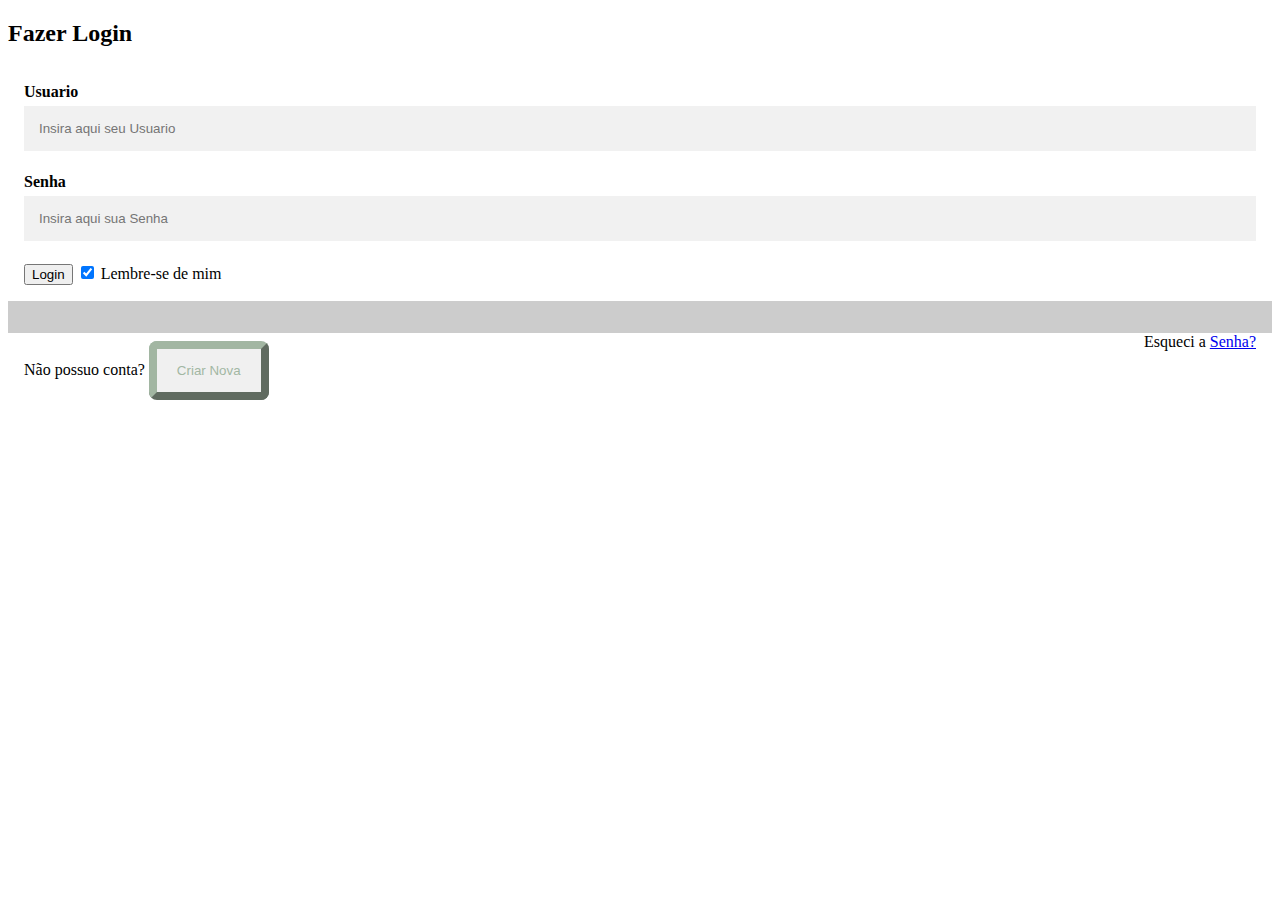
==== index.html @ 303a2704 "Add files via upload" ====
<!DOCTYPE html>
<html lang="pt">
<head>
  <meta charset="utf-8">
  <meta name="viewport" content="width=device-width, initial-scale=1">
  <link href="style2.css" rel="stylesheet" type="text/css">
  <title>log+conta</title>
</head>
<body>

<h2>Fazer Login</h2>

<form action="logging.php" method="post">
  <div class="container">
    <label for="uname"><b>Usuario</b></label>
    <input type="text" placeholder="Insira aqui seu Usuario" name="uname" id="uname" required>

    <label for="pass"><b>Senha</b></label>
    <input type="text" placeholder="Insira aqui sua Senha" name="pass" required>
    
    <input type="submit" value="Login" name="submit" />

    <label>
      <input type="checkbox" checked="checked" name="lembre-se"> Lembre-se de mim
    </label>
  </div>

  <div class="container" style="background-color:#ccc">
    <span class="psw">Esqueci a <a href="esqueciasenha.html">Senha?</a></span>
    <span class="novousuario">Não possuo conta? <button onclick="document.getElementById('id01').style.display='block';location.href='#';" style="width:auto;">Criar Nova</button></span>
  </div>
</form>

<div id="id01" class="modal">
  <span onclick="document.getElementById('id01').style.display='none'" class="close" title="Close Modal">&times;</span>
  <form class="modal-content" action="connect.php" method="POST">
    <div class="container">
      <h1>Registre-se</h1>
      <p>Preencha as seguintes informações para criar sua conta</p>
      <hr>
      <label for="nome"><b>Nome</b></label>
      <input type="text" placeholder="Nome completo" name="nome" id="nome" required>

      <label for="date"><b>Data de Nascimento</b></label>
      <input type="text" placeholder="dd/mm/aaaa" name="date" id="date" required>
      <br>
      <label for="cpfform"><b>CPF</b></label>
      <input type="text" placeholder="Insira seu CPF" name="cpfform" id="cpfform" required>
      <br>
      <label for="telefone"><b>Telefone</b></label>
      <input type="text" placeholder="(xx) xxxxx-xxxx" name="telefone" id="telefone" required>
      <br>
      <label for="email"><b>E-mail</b></label>
      <input type="text" placeholder="Insira seu e-mail" name="email" id="email" required>
      <br>
      <label for="user"><b>Usuário</b></label>
      <input type="text" placeholder="Nome de usuário" name="username" id="user" required>
      <br>
      <label for="password"><b>Senha</b></label>
      <input type="text" placeholder="Insira uma senha" name="password" id="password" required>
      <br>
      <label>
        <input type="checkbox" checked="checked" name="remember" style="margin-bottom:15px"> Lembre-se de mim
      </label>

     

      <div class="clearfix">
        <button type="button" onclick="document.getElementById('id01').style.display='none'" class="cancelar">Cancelar</button>
        <button type="submit" class="signupbtn" id="conteudo">Registre-se</button>
      </div>
    </div>
  </form>
</div>

<script src="./custom.js"></script>

</body>
</html>
---- style2.css ----
/*css file put together by @247106*/

input[type=text], input[type=password] {
  width: 100%;
  padding: 12px 20px;
  margin: 8px 0;
  display: inline-block;
  border: 1px solid #ccc;
  box-sizing: border-box;
}


button {
  color: #98AF99;
  border-color: #98af99;
  padding: 14px 20px;
  margin: 8px 0;
  border-radius: 8px;
  border-width: 8px;
  cursor: pointer;
  width: 100%;
  opacity: 0.9;
}


button:hover {
  opacity: 1;
}

.cancelar {
  width: auto;
  padding: 10px 18px;
  background-color: #98AF99;
}

.container {
  padding: 16px;
}

span.psw {
  float: right;
  padding-top: 16px;
}

span.novousuario {
  float: left;
  padding-top: 16px;
}
  .cancelar {
     width: 100%;
  }


input[type=text], input[type=password] {
  width: 100%;
  padding: 15px;
  margin: 5px 0 22px 0;
  display: inline-block;
  border: none;
  background: #f1f1f1;
}

input[type=text]:focus, input[type=password]:focus {
  background-color: #ddd;
  outline: none;
}


.cancelbtn {
  padding: 14px 20px;
  background-color: #98AF99;
}

.cancelbtn, .signupbtn {
  float: left;
  width: 50%;
}


.container {
  padding: 16px;
}


.modal {
  display: none;
  position: fixed; 
  z-index: 1;
  left: 0;
  top: 0;
  width: 100%; 
  height: 100%; 
  overflow: auto; 
  background-color: #98AF99;
  padding-top: 50px;
}

.modal-content {
  background-color: #fefefe;
  margin: 5% auto 15% auto; 
  border: 1px solid #a4bbf8;
  width: 80%; 
}

hr {
  border: 1px solid #f1f1f1;
  margin-bottom: 25px;
}
 
.close {
  position: absolute;
  right: 35px;
  top: 15px;
  font-size: 40px;
  font-weight: bold;
  color: #f1f1f1;
}

.close:hover,
.close:focus {
  color: red;
  cursor: pointer;
}

.clearfix::after {
  content: "";
  clear: both;
  display: table;
}

@media screen and (max-width: 300px) {
  .cancelbtn, .signupbtn {
     width: 100%;
  }
}
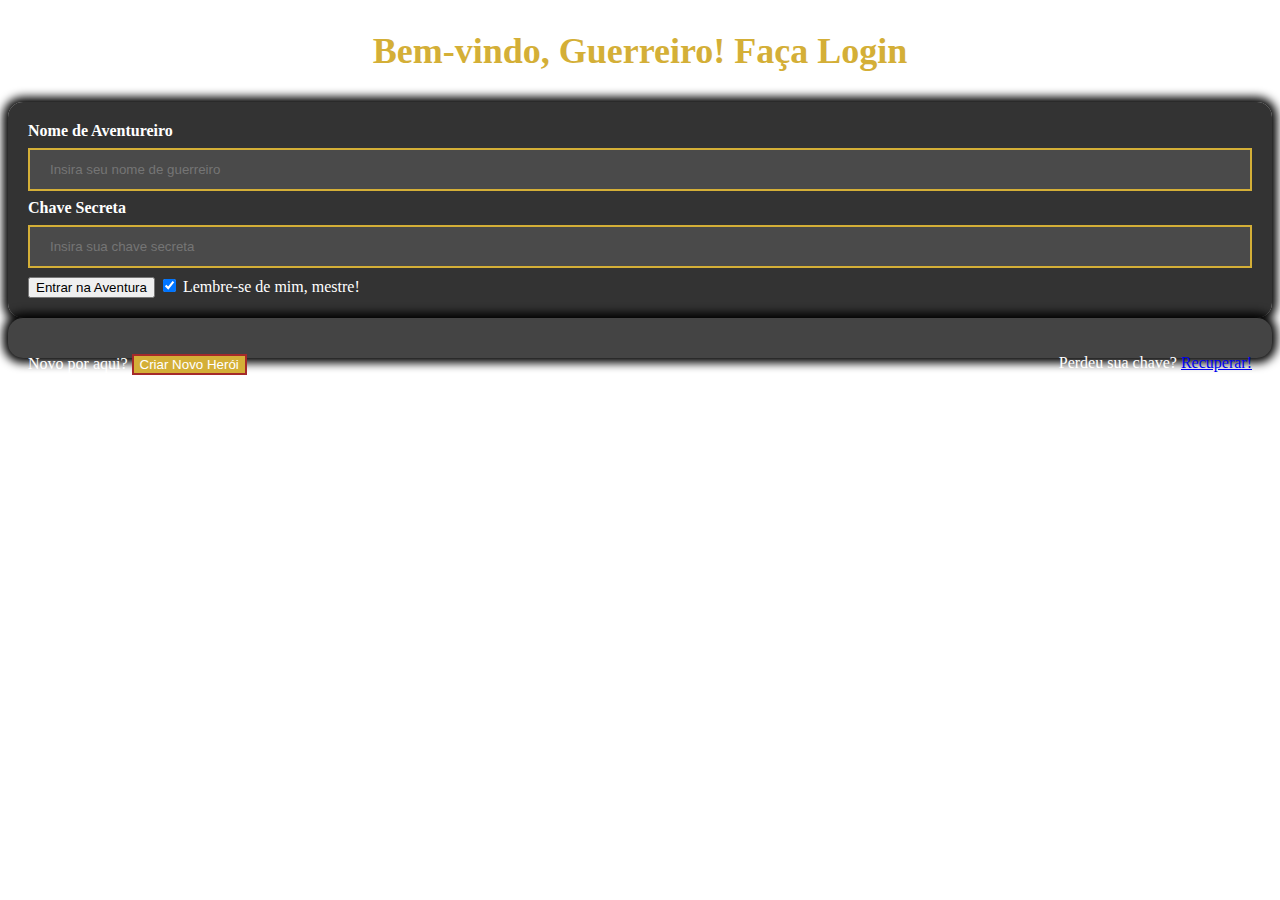
==== commit d16972d5: "atualizando" ====
--- a/index.html
+++ b/index.html
@@ -1,79 +1,79 @@
-<!DOCTYPE html>
-<html lang="pt">
-<head>
-  <meta charset="utf-8">
-  <meta name="viewport" content="width=device-width, initial-scale=1">
-  <link href="style2.css" rel="stylesheet" type="text/css">
-  <title>log+conta</title>
-</head>
-<body>
-
-<h2>Fazer Login</h2>
-
-<form action="logging.php" method="post">
-  <div class="container">
-    <label for="uname"><b>Usuario</b></label>
-    <input type="text" placeholder="Insira aqui seu Usuario" name="uname" id="uname" required>
-
-    <label for="pass"><b>Senha</b></label>
-    <input type="text" placeholder="Insira aqui sua Senha" name="pass" required>
-    
-    <input type="submit" value="Login" name="submit" />
-
-    <label>
-      <input type="checkbox" checked="checked" name="lembre-se"> Lembre-se de mim
-    </label>
-  </div>
-
-  <div class="container" style="background-color:#ccc">
-    <span class="psw">Esqueci a <a href="esqueciasenha.html">Senha?</a></span>
-    <span class="novousuario">Não possuo conta? <button onclick="document.getElementById('id01').style.display='block';location.href='#';" style="width:auto;">Criar Nova</button></span>
-  </div>
-</form>
-
-<div id="id01" class="modal">
-  <span onclick="document.getElementById('id01').style.display='none'" class="close" title="Close Modal">&times;</span>
-  <form class="modal-content" action="connect.php" method="POST">
-    <div class="container">
-      <h1>Registre-se</h1>
-      <p>Preencha as seguintes informações para criar sua conta</p>
-      <hr>
-      <label for="nome"><b>Nome</b></label>
-      <input type="text" placeholder="Nome completo" name="nome" id="nome" required>
-
-      <label for="date"><b>Data de Nascimento</b></label>
-      <input type="text" placeholder="dd/mm/aaaa" name="date" id="date" required>
-      <br>
-      <label for="cpfform"><b>CPF</b></label>
-      <input type="text" placeholder="Insira seu CPF" name="cpfform" id="cpfform" required>
-      <br>
-      <label for="telefone"><b>Telefone</b></label>
-      <input type="text" placeholder="(xx) xxxxx-xxxx" name="telefone" id="telefone" required>
-      <br>
-      <label for="email"><b>E-mail</b></label>
-      <input type="text" placeholder="Insira seu e-mail" name="email" id="email" required>
-      <br>
-      <label for="user"><b>Usuário</b></label>
-      <input type="text" placeholder="Nome de usuário" name="username" id="user" required>
-      <br>
-      <label for="password"><b>Senha</b></label>
-      <input type="text" placeholder="Insira uma senha" name="password" id="password" required>
-      <br>
-      <label>
-        <input type="checkbox" checked="checked" name="remember" style="margin-bottom:15px"> Lembre-se de mim
-      </label>
-
-     
-
-      <div class="clearfix">
-        <button type="button" onclick="document.getElementById('id01').style.display='none'" class="cancelar">Cancelar</button>
-        <button type="submit" class="signupbtn" id="conteudo">Registre-se</button>
-      </div>
-    </div>
-  </form>
-</div>
-
-<script src="./custom.js"></script>
-
-</body>
-</html>
+<!DOCTYPE html>
+<html lang="pt">
+<head>
+  <meta charset="utf-8">
+  <meta name="viewport" content="width=device-width, initial-scale=1">
+  <link href="style2.css" rel="stylesheet" type="text/css">
+  <title>log+conta</title>
+</head>
+<body>
+
+  <h2>Bem-vindo, Guerreiro! Faça Login</h2>
+
+  <form action="logging.php" method="post">
+    <div class="container">
+      <label for="uname"><b>Nome de Aventureiro</b></label>
+      <input type="text" placeholder="Insira seu nome de guerreiro" name="uname" id="uname" required>
+  
+      <label for="pass"><b>Chave Secreta</b></label>
+      <input type="password" placeholder="Insira sua chave secreta" name="pass" required>
+  
+      <input type="submit" value="Entrar na Aventura" name="submit" />
+      <label>
+        <input type="checkbox" checked="checked" name="lembre-se"> Lembre-se de mim, mestre!
+      </label>
+    </div>
+  
+    <div class="container" style="background-color:#444">
+      <span class="psw">Perdeu sua chave? <a href="esqueciasenha.html">Recuperar!</a></span>
+      <span class="novousuario">Novo por aqui? <button onclick="document.getElementById('id01').style.display='block';location.href='#';" style="width:auto;">Criar Novo Herói</button></span>
+    </div>
+  </form>
+  
+
+<div id="id01" class="modal">
+  <span onclick="document.getElementById('id01').style.display='none'" class="close" title="Close Modal">&times;</span>
+  <form class="modal-content" action="connect.php" method="POST">
+    <div class="container">
+      <h1>Registre-se</h1>
+      <p>Preencha as seguintes informações para criar sua conta</p>
+      <hr>
+      <label for="nome"><b>Nome</b></label>
+      <input type="text" placeholder="Nome completo" name="nome" id="nome" required>
+
+      <label for="date"><b>Data de Nascimento</b></label>
+      <input type="text" placeholder="dd/mm/aaaa" name="date" id="date" required>
+      <br>
+      <label for="cpfform"><b>CPF</b></label>
+      <input type="text" placeholder="Insira seu CPF" name="cpfform" id="cpfform" required>
+      <br>
+      <label for="telefone"><b>Telefone</b></label>
+      <input type="text" placeholder="(xx) xxxxx-xxxx" name="telefone" id="telefone" required>
+      <br>
+      <label for="email"><b>E-mail</b></label>
+      <input type="text" placeholder="Insira seu e-mail" name="email" id="email" required>
+      <br>
+      <label for="user"><b>Usuário</b></label>
+      <input type="text" placeholder="Nome de usuário" name="username" id="user" required>
+      <br>
+      <label for="password"><b>Senha</b></label>
+      <input type="text" placeholder="Insira uma senha" name="password" id="password" required>
+      <br>
+      <label>
+        <input type="checkbox" checked="checked" name="remember" style="margin-bottom:15px"> Lembre-se de mim
+      </label>
+
+     
+
+      <div class="clearfix">
+        <button type="button" onclick="document.getElementById('id01').style.display='none'" class="cancelar">Cancelar</button>
+        <button type="submit" class="signupbtn" id="conteudo">Registre-se</button>
+      </div>
+    </div>
+  </form>
+</div>
+
+<script src="./custom.js"></script>
+
+</body>
+</html>
--- a/style2.css
+++ b/style2.css
@@ -1,135 +1,144 @@
-/*css file put together by @247106*/
-
-input[type=text], input[type=password] {
-  width: 100%;
-  padding: 12px 20px;
-  margin: 8px 0;
-  display: inline-block;
-  border: 1px solid #ccc;
-  box-sizing: border-box;
-}
-
-
-button {
-  color: #98AF99;
-  border-color: #98af99;
-  padding: 14px 20px;
-  margin: 8px 0;
-  border-radius: 8px;
-  border-width: 8px;
-  cursor: pointer;
-  width: 100%;
-  opacity: 0.9;
-}
-
-
-button:hover {
-  opacity: 1;
-}
-
-.cancelar {
-  width: auto;
-  padding: 10px 18px;
-  background-color: #98AF99;
-}
-
-.container {
-  padding: 16px;
-}
-
-span.psw {
-  float: right;
-  padding-top: 16px;
-}
-
-span.novousuario {
-  float: left;
-  padding-top: 16px;
-}
-  .cancelar {
-     width: 100%;
-  }
-
-
-input[type=text], input[type=password] {
-  width: 100%;
-  padding: 15px;
-  margin: 5px 0 22px 0;
-  display: inline-block;
-  border: none;
-  background: #f1f1f1;
-}
-
-input[type=text]:focus, input[type=password]:focus {
-  background-color: #ddd;
-  outline: none;
-}
-
-
-.cancelbtn {
-  padding: 14px 20px;
-  background-color: #98AF99;
-}
-
-.cancelbtn, .signupbtn {
-  float: left;
-  width: 50%;
-}
-
-
-.container {
-  padding: 16px;
-}
-
-
-.modal {
-  display: none;
-  position: fixed; 
-  z-index: 1;
-  left: 0;
-  top: 0;
-  width: 100%; 
-  height: 100%; 
-  overflow: auto; 
-  background-color: #98AF99;
-  padding-top: 50px;
-}
-
-.modal-content {
-  background-color: #fefefe;
-  margin: 5% auto 15% auto; 
-  border: 1px solid #a4bbf8;
-  width: 80%; 
-}
-
-hr {
-  border: 1px solid #f1f1f1;
-  margin-bottom: 25px;
-}
- 
-.close {
-  position: absolute;
-  right: 35px;
-  top: 15px;
-  font-size: 40px;
-  font-weight: bold;
-  color: #f1f1f1;
-}
-
-.close:hover,
-.close:focus {
-  color: red;
-  cursor: pointer;
-}
-
-.clearfix::after {
-  content: "";
-  clear: both;
-  display: table;
-}
-
-@media screen and (max-width: 300px) {
-  .cancelbtn, .signupbtn {
-     width: 100%;
-  }
-}+/*css file put together by @247106*/
+
+input[type=text], input[type=password] {
+  width: 100%;
+  padding: 12px 20px;
+  margin: 8px 0;
+  display: inline-block;
+  border: 1px solid #ccc;
+  box-sizing: border-box;
+}
+
+
+
+
+
+
+.cancelar {
+  width: auto;
+  padding: 10px 18px;
+  background-color: #98AF99;
+}
+
+.container {
+  padding: 16px;
+}
+
+span.psw {
+  float: right;
+  padding-top: 16px;
+}
+
+span.novousuario {
+  float: left;
+  padding-top: 16px;
+}
+  .cancelar {
+     width: 100%;
+  }
+
+
+
+.cancelbtn {
+  padding: 14px 20px;
+  background-color: #98AF99;
+}
+
+.cancelbtn, .signupbtn {
+  float: left;
+  width: 50%;
+}
+
+
+
+
+
+.modal {
+  display: none;
+  position: fixed; 
+  z-index: 1;
+  left: 0;
+  top: 0;
+  width: 100%; 
+  height: 100%; 
+  overflow: auto; 
+  background-color: #98AF99;
+  padding-top: 50px;
+}
+
+
+
+hr {
+  border: 1px solid #f1f1f1;
+  margin-bottom: 25px;
+}
+ 
+.close {
+  position: absolute;
+  right: 35px;
+  top: 15px;
+  font-size: 40px;
+  font-weight: bold;
+  color: #f1f1f1;
+}
+
+.close:hover,
+.close:focus {
+  color: red;
+  cursor: pointer;
+}
+
+.clearfix::after {
+  content: "";
+  clear: both;
+  display: table;
+}
+
+@media screen and (max-width: 300px) {
+  .cancelbtn, .signupbtn {
+     width: 100%;
+  }
+}
+
+body {
+  background-image: url('pergaminho-textura.jpg'); /* Textura de fundo medieval */
+  background-size: cover;
+  font-family: 'MedievalSharp', serif; /* Fonte temática */
+  color: #fff;
+}
+
+h2 {
+  text-align: center;
+  font-size: 36px;
+  color: #d4af37; /* Dourado medieval */
+}
+
+input[type=text], input[type=password] {
+  background-color: #4a4a4a; /* Fundo de campo mais escuro */
+  border: 2px solid #d4af37; /* Borda dourada */
+  color: #fff;
+}
+
+button {
+  background-color: #d4af37; /* Dourado para os botões */
+  color: #fff;
+  border: 2px solid #a52a2a; /* Borda vermelha, simbolizando força */
+}
+
+button:hover {
+  background-color: #a52a2a; /* Muda para vermelho ao passar o mouse */
+  color: #fff;
+}
+
+.container {
+  background-color: rgba(0, 0, 0, 0.8); /* Transparência leve no container */
+  padding: 20px;
+  border-radius: 15px;
+  box-shadow: 0 0 10px 5px #000;
+}
+
+.modal-content {
+  background-color: #2b2b2b;
+  border: 3px solid #d4af37; /* Borda dourada */
+}
+
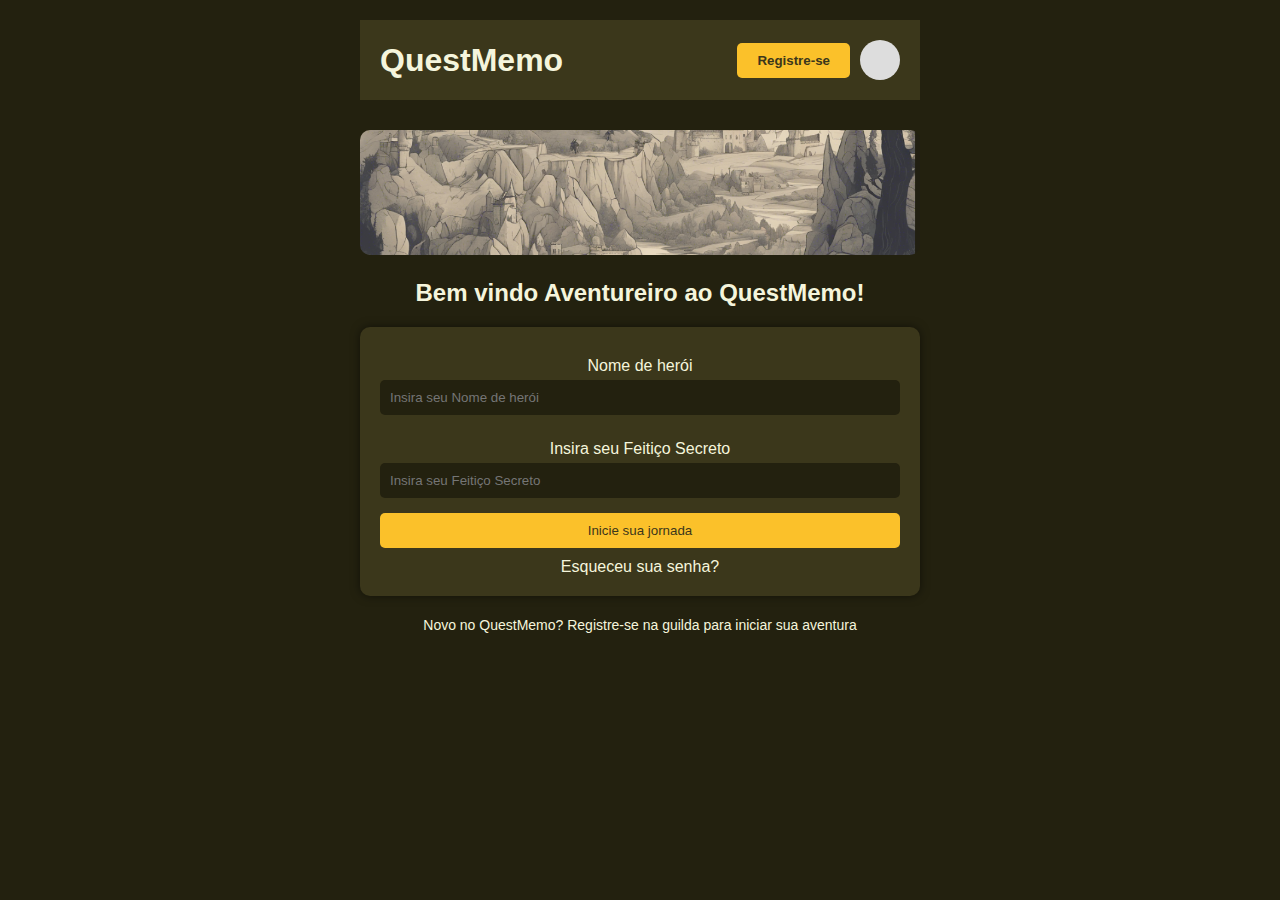
==== commit bfb53955: "atualizando visual" ====
--- a/index.html
+++ b/index.html
@@ -1,79 +1,82 @@
 <!DOCTYPE html>
-<html lang="pt">
+<html lang="en">
 <head>
-  <meta charset="utf-8">
-  <meta name="viewport" content="width=device-width, initial-scale=1">
-  <link href="style2.css" rel="stylesheet" type="text/css">
-  <title>log+conta</title>
+    <meta charset="UTF-8">
+    <meta name="viewport" content="width=device-width, initial-scale=1.0">
+    <title>QuestMemo Login</title>
+    <link rel="stylesheet" href="style2.css">
 </head>
 <body>
+    <div class="container">
+        <header>
+            <h1>QuestMemo</h1>
+            <div class="header-buttons">
+                <button class="signup-btn" onclick="document.getElementById('id01').style.display='block'">Registre-se</button>
+                <div class="profile-picture"></div>
+            </div>
+        </header>
+        <main>
+            <div class="image-container">
+                <img src="images/terrain.png" alt="Quest Landscape">
+            </div>
+            <h2>Bem vindo Aventureiro ao QuestMemo!</h2>
+            <form class="login-form">
+                <label for="hero-name">Nome de herói </label>
+                <input type="text" id="hero-name" placeholder="Insira seu Nome de herói">
+                
+                <label for="secret-spell">Insira seu Feitiço Secreto</label>
+                <input type="password" id="secret-spell" placeholder="Insira seu Feitiço Secreto">
+                
+                <button type="submit" class="login-btn">Inicie sua jornada</button>
+                <a href="#" class="forgot-password">Esqueceu sua senha?</a>
+            </form>
+            <div class="signup-link">
+                <a href="#" onclick="document.getElementById('id01').style.display='block'">Novo no QuestMemo? Registre-se na guilda para iniciar sua aventura</a>
+            </div>
+        </main>
+    </div>
 
-  <h2>Bem-vindo, Guerreiro! Faça Login</h2>
+    <!-- Modal Section -->
+    <div id="id01" class="modal">
+        <div class="modal-content">
+            <span onclick="document.getElementById('id01').style.display='none'" class="close" title="Close Modal">&times;</span>
+            <form action="connect.php" method="POST">
+                <div class="container">
+                    <h1>Registre-se</h1>
+                    <p>Preencha o formulário para se juntar a guilda dos Aventureiros</p>
+                    <hr>
 
-  <form action="logging.php" method="post">
-    <div class="container">
-      <label for="uname"><b>Nome de Aventureiro</b></label>
-      <input type="text" placeholder="Insira seu nome de guerreiro" name="uname" id="uname" required>
-  
-      <label for="pass"><b>Chave Secreta</b></label>
-      <input type="password" placeholder="Insira sua chave secreta" name="pass" required>
-  
-      <input type="submit" value="Entrar na Aventura" name="submit" />
-      <label>
-        <input type="checkbox" checked="checked" name="lembre-se"> Lembre-se de mim, mestre!
-      </label>
+                    <label for="nome"><b>Nome</b></label>
+                    <input type="text" placeholder="Nome" name="nome" id="nome" required>
+
+                    <label for="date"><b>Data de Nascimento</b></label>
+                    <input type="text" placeholder="dd/mm/yyyy" name="date" id="date" required>
+
+                    <label for="telefone"><b>Telefone</b></label>
+                    <input type="text" placeholder="(xx) xxxxx-xxxx" name="telefone" id="telefone" required>
+
+                    <label for="email"><b>Email</b></label>
+                    <input type="text" placeholder=" email" name="email" id="email" required>
+
+                    <label for="user"><b>Nome de Herói</b></label>
+                    <input type="text" placeholder="Nome de Herói" name="username" id="user" required>
+
+                    <label for="password"><b>Feitiço Secreto (Senha)</b></label>
+                    <input type="password" placeholder="Senha" name="password" id="password" required>
+
+                    <label>
+                        <input type="checkbox" checked="checked" name="remember" style="margin-bottom:15px"> Lembre de Mim
+                    </label>
+
+                    <div class="clearfix">
+                        <button type="button" onclick="document.getElementById('id01').style.display='none'" class="cancel-btn">Cancelar</button>
+                        <button type="submit" class="signup-btn">Registre-se na guilda</button>
+                    </div>
+                </div>
+            </form>
+        </div>
     </div>
-  
-    <div class="container" style="background-color:#444">
-      <span class="psw">Perdeu sua chave? <a href="esqueciasenha.html">Recuperar!</a></span>
-      <span class="novousuario">Novo por aqui? <button onclick="document.getElementById('id01').style.display='block';location.href='#';" style="width:auto;">Criar Novo Herói</button></span>
-    </div>
-  </form>
-  
 
-<div id="id01" class="modal">
-  <span onclick="document.getElementById('id01').style.display='none'" class="close" title="Close Modal">&times;</span>
-  <form class="modal-content" action="connect.php" method="POST">
-    <div class="container">
-      <h1>Registre-se</h1>
-      <p>Preencha as seguintes informações para criar sua conta</p>
-      <hr>
-      <label for="nome"><b>Nome</b></label>
-      <input type="text" placeholder="Nome completo" name="nome" id="nome" required>
-
-      <label for="date"><b>Data de Nascimento</b></label>
-      <input type="text" placeholder="dd/mm/aaaa" name="date" id="date" required>
-      <br>
-      <label for="cpfform"><b>CPF</b></label>
-      <input type="text" placeholder="Insira seu CPF" name="cpfform" id="cpfform" required>
-      <br>
-      <label for="telefone"><b>Telefone</b></label>
-      <input type="text" placeholder="(xx) xxxxx-xxxx" name="telefone" id="telefone" required>
-      <br>
-      <label for="email"><b>E-mail</b></label>
-      <input type="text" placeholder="Insira seu e-mail" name="email" id="email" required>
-      <br>
-      <label for="user"><b>Usuário</b></label>
-      <input type="text" placeholder="Nome de usuário" name="username" id="user" required>
-      <br>
-      <label for="password"><b>Senha</b></label>
-      <input type="text" placeholder="Insira uma senha" name="password" id="password" required>
-      <br>
-      <label>
-        <input type="checkbox" checked="checked" name="remember" style="margin-bottom:15px"> Lembre-se de mim
-      </label>
-
-     
-
-      <div class="clearfix">
-        <button type="button" onclick="document.getElementById('id01').style.display='none'" class="cancelar">Cancelar</button>
-        <button type="submit" class="signupbtn" id="conteudo">Registre-se</button>
-      </div>
-    </div>
-  </form>
-</div>
-
-<script src="./custom.js"></script>
-
+    <script src="custom.js"></script>
 </body>
 </html>
--- a/style2.css
+++ b/style2.css
@@ -1,144 +1,200 @@
-/*css file put together by @247106*/
-
-input[type=text], input[type=password] {
-  width: 100%;
-  padding: 12px 20px;
-  margin: 8px 0;
-  display: inline-block;
-  border: 1px solid #ccc;
+* {
+  margin: 0;
+  padding: 0;
   box-sizing: border-box;
 }
 
-
-
-
-
-
-.cancelar {
-  width: auto;
-  padding: 10px 18px;
-  background-color: #98AF99;
+body {
+  font-family: 'Arial', sans-serif;
+  background-color: #23210F;
+  color: #F5F5DC;
 }
 
 .container {
-  padding: 16px;
-}
-
-span.psw {
-  float: right;
-  padding-top: 16px;
-}
-
-span.novousuario {
-  float: left;
-  padding-top: 16px;
-}
-  .cancelar {
-     width: 100%;
-  }
-
-
-
-.cancelbtn {
-  padding: 14px 20px;
-  background-color: #98AF99;
-}
-
-.cancelbtn, .signupbtn {
-  float: left;
-  width: 50%;
-}
-
-
-
-
-
+  max-width: 600px;
+  margin: 0 auto;
+  padding: 20px;
+  text-align: center;
+}
+
+header {
+  display: flex;
+  justify-content: space-between;
+  align-items: center;
+  padding: 20px;
+  background-color: #3B371B;
+}
+
+header h1 {
+  color: #F5F5DC;
+}
+
+.header-buttons {
+  display: flex;
+  align-items: center;
+}
+
+.signup-btn, .help-btn {
+  background-color: #FBC12A;
+  border: none;
+  padding: 10px 15px;
+  margin-left: 10px;
+  cursor: pointer;
+  color: #3B371B;
+  border-radius: 5px;
+}
+
+.profile-picture {
+  width: 40px;
+  height: 40px;
+  border-radius: 50%;
+  background-color: #ddd;
+  margin-left: 10px;
+}
+
+main {
+  margin-top: 30px;
+}
+
+.image-container img {
+  width: 100%;
+  height: auto;
+  border-radius: 10px;
+}
+
+h2 {
+  margin: 20px 0;
+  font-size: 24px;
+}
+
+.login-form {
+  background-color: #3B371B;
+  padding: 20px;
+  border-radius: 10px;
+  box-shadow: 0px 0px 10px rgba(0, 0, 0, 0.5);
+}
+
+.login-form label {
+  display: block;
+  margin: 10px 0 5px;
+}
+
+.login-form input {
+  width: 100%;
+  padding: 10px;
+  margin-bottom: 15px;
+  border: none;
+  border-radius: 5px;
+  background-color: #23210F;
+  color: #F5F5DC;
+}
+
+.login-btn {
+  width: 100%;
+  padding: 10px;
+  background-color: #FBC12A;
+  border: none;
+  color: #3B371B;
+  border-radius: 5px;
+  cursor: pointer;
+}
+
+.forgot-password {
+  display: block;
+  margin-top: 10px;
+  color: #F5F5DC;
+  text-decoration: none;
+}
+
+.signup-link {
+  margin-top: 20px;
+}
+
+.signup-link a {
+  color: #F5F5DC;
+  text-decoration: none;
+  font-size: 14px;
+}
+
+.signup-link a:hover {
+  text-decoration: underline;
+}
+
+
+/* Modal background */
 .modal {
-  display: none;
-  position: fixed; 
+  display: none; 
+  position: fixed;
   z-index: 1;
   left: 0;
   top: 0;
-  width: 100%; 
-  height: 100%; 
-  overflow: auto; 
-  background-color: #98AF99;
-  padding-top: 50px;
-}
-
-
-
-hr {
-  border: 1px solid #f1f1f1;
-  margin-bottom: 25px;
-}
- 
+  width: 100%;
+  height: 100%;
+  overflow: auto;
+  background-color: rgba(0, 0, 0, 0.8);
+}
+
+/* Modal Content */
+.modal-content {
+  background-color: #3B371B;
+  margin: 10% auto;
+  padding: 20px;
+  border-radius: 10px;
+  width: 50%;
+  color: #F5F5DC;
+}
+
+/* Close button */
 .close {
-  position: absolute;
-  right: 35px;
-  top: 15px;
-  font-size: 40px;
+  color: #aaa;
+  float: right;
+  font-size: 28px;
   font-weight: bold;
-  color: #f1f1f1;
-}
-
-.close:hover,
-.close:focus {
-  color: red;
-  cursor: pointer;
-}
-
-.clearfix::after {
-  content: "";
-  clear: both;
-  display: table;
-}
-
-@media screen and (max-width: 300px) {
-  .cancelbtn, .signupbtn {
-     width: 100%;
-  }
-}
-
-body {
-  background-image: url('pergaminho-textura.jpg'); /* Textura de fundo medieval */
-  background-size: cover;
-  font-family: 'MedievalSharp', serif; /* Fonte temática */
+  cursor: pointer;
+}
+
+.close:hover, .close:focus {
   color: #fff;
 }
 
-h2 {
-  text-align: center;
-  font-size: 36px;
-  color: #d4af37; /* Dourado medieval */
-}
-
-input[type=text], input[type=password] {
-  background-color: #4a4a4a; /* Fundo de campo mais escuro */
-  border: 2px solid #d4af37; /* Borda dourada */
-  color: #fff;
-}
-
-button {
-  background-color: #d4af37; /* Dourado para os botões */
-  color: #fff;
-  border: 2px solid #a52a2a; /* Borda vermelha, simbolizando força */
-}
-
-button:hover {
-  background-color: #a52a2a; /* Muda para vermelho ao passar o mouse */
-  color: #fff;
-}
-
-.container {
-  background-color: rgba(0, 0, 0, 0.8); /* Transparência leve no container */
-  padding: 20px;
-  border-radius: 15px;
-  box-shadow: 0 0 10px 5px #000;
-}
-
-.modal-content {
-  background-color: #2b2b2b;
-  border: 3px solid #d4af37; /* Borda dourada */
-}
-
+/* Form styling inside modal */
+.modal-content form {
+  display: flex;
+  flex-direction: column;
+}
+
+.modal-content label {
+  margin-top: 10px;
+  text-align: left;
+}
+
+.modal-content input {
+  padding: 10px;
+  margin: 10px 0;
+  width: 100%;
+  background-color: #23210F;
+  border: none;
+  border-radius: 5px;
+  color: #F5F5DC;
+}
+
+.clearfix {
+  display: flex;
+  justify-content: space-between;
+  margin-top: 20px;
+}
+
+.cancel-btn, .signup-btn {
+  background-color: #FBC12A;
+  border: none;
+  padding: 10px 20px;
+  cursor: pointer;
+  border-radius: 5px;
+  color: #3B371B;
+  font-weight: bold;
+}
+
+.cancel-btn:hover, .signup-btn:hover {
+  background-color: #E5A41A;
+}
+
